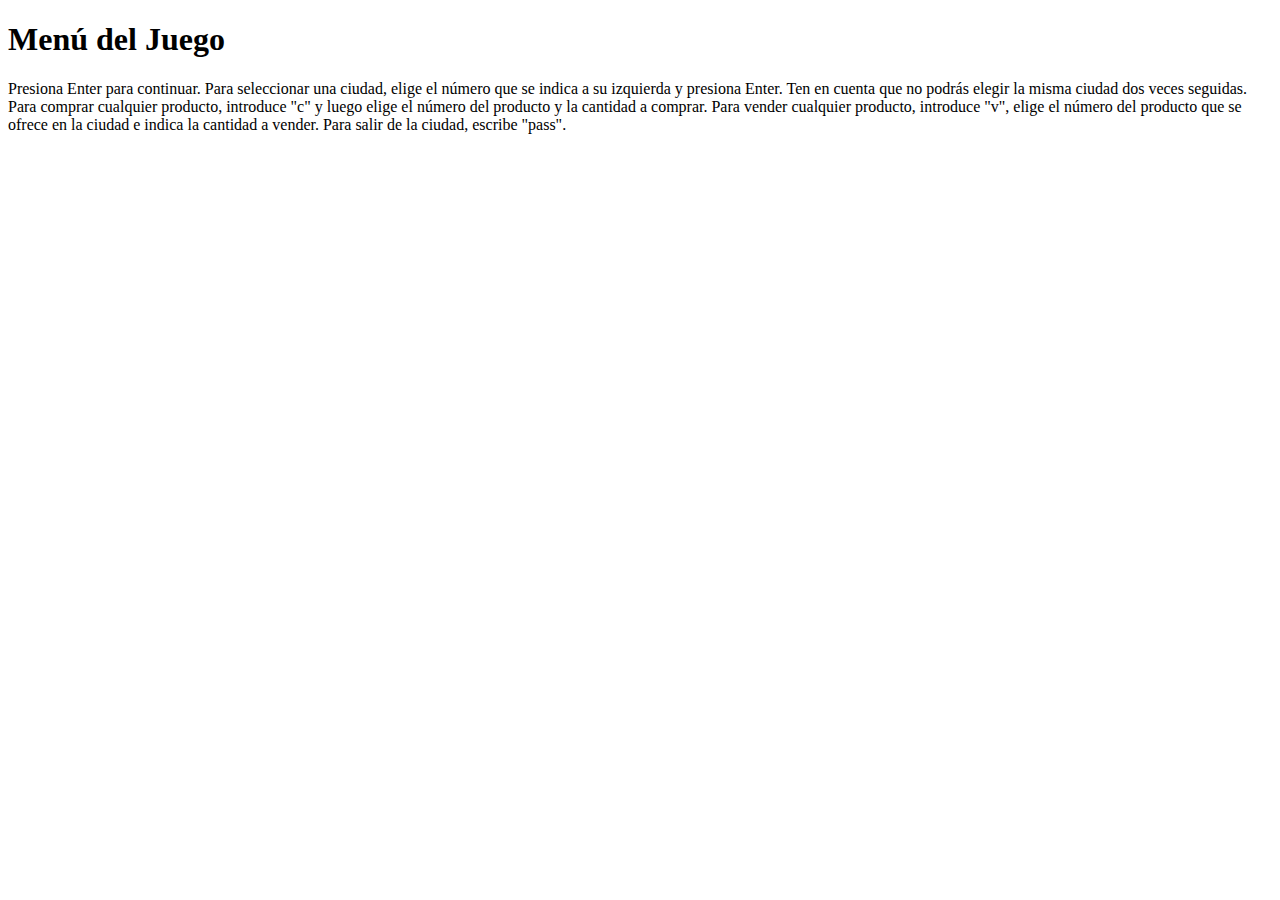
==== templates/index.html @ 99d69e60 "Add files via upload" ====
<!DOCTYPE html>
<html lang="es">
<head>
    <meta charset="UTF-8">
    <meta name="viewport" content="width=device-width, initial-scale=1.0">
    <title>Menú</title>
</head>
<body>

    <h1>Menú del Juego</h1>
    <p>Presiona Enter para continuar.
    Para seleccionar una ciudad, elige el número que se indica a su izquierda y presiona Enter. Ten en cuenta que no podrás elegir la misma ciudad dos veces seguidas.
    Para comprar cualquier producto, introduce "c" y luego elige el número del producto y la cantidad a comprar.
    Para vender cualquier producto, introduce "v", elige el número del producto que se ofrece en la ciudad e indica la cantidad a vender.
    Para salir de la ciudad, escribe "pass".</p>

</body>
</html>
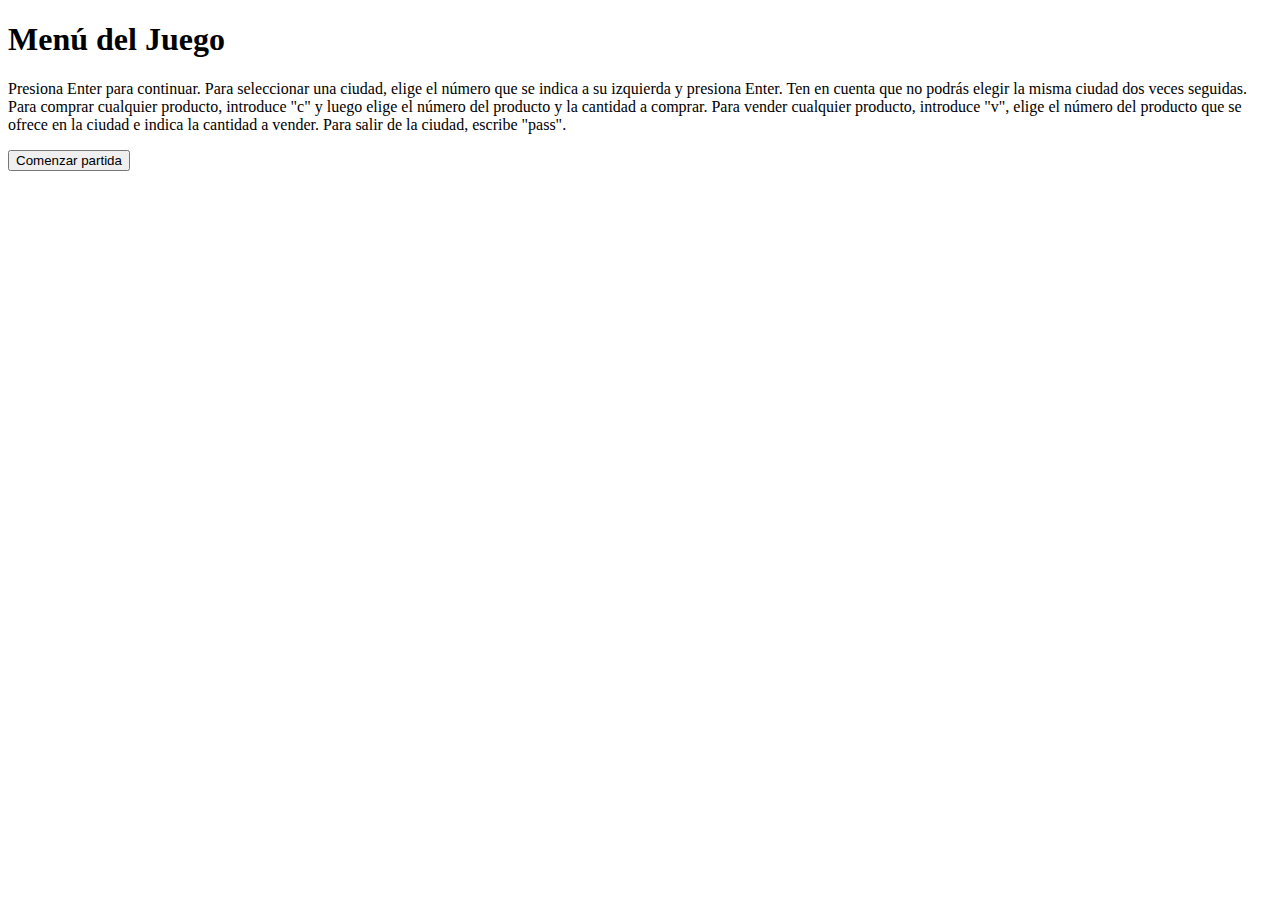
==== commit f6465282: "Add files via upload" ====
--- a/templates/index.html
+++ b/templates/index.html
@@ -13,6 +13,15 @@
     Para comprar cualquier producto, introduce "c" y luego elige el número del producto y la cantidad a comprar.
     Para vender cualquier producto, introduce "v", elige el número del producto que se ofrece en la ciudad e indica la cantidad a vender.
     Para salir de la ciudad, escribe "pass".</p>
+	<button onclick="irACiudades()">Comenzar partida</button>
 
-</body>
+    <script>
+        function irACiudades() {
+            // Obtener la URL actual
+            var urlActual = window.location.href;
+            // Redirigir a la URL actual + /ciudades
+            window.location.href = urlActual + 'ciudades';
+        }
+    </script>
+
 </html>
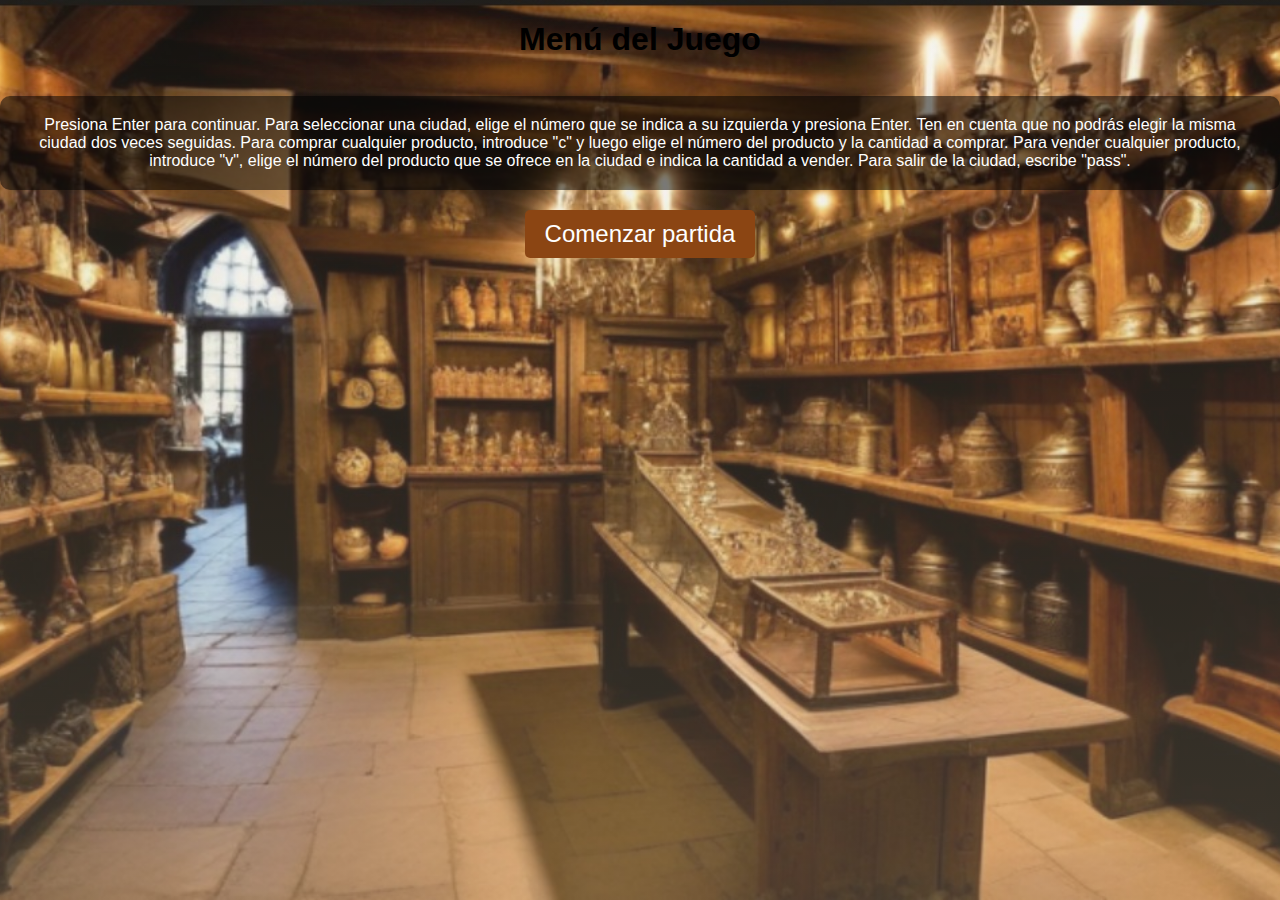
==== commit a9f3185a: "Add files via upload" ====
--- a/templates/index.html
+++ b/templates/index.html
@@ -1,19 +1,28 @@
 <!DOCTYPE html>
 <html lang="es">
+
 <head>
     <meta charset="UTF-8">
     <meta name="viewport" content="width=device-width, initial-scale=1.0">
     <title>Menú</title>
+    <link rel="stylesheet" href="/static/indexCris.css">
+    <link rel="shortcut icon" href="/static/administracion-del-dinero.png">
+
 </head>
+
 <body>
 
-    <h1>Menú del Juego</h1>
-    <p>Presiona Enter para continuar.
-    Para seleccionar una ciudad, elige el número que se indica a su izquierda y presiona Enter. Ten en cuenta que no podrás elegir la misma ciudad dos veces seguidas.
-    Para comprar cualquier producto, introduce "c" y luego elige el número del producto y la cantidad a comprar.
-    Para vender cualquier producto, introduce "v", elige el número del producto que se ofrece en la ciudad e indica la cantidad a vender.
-    Para salir de la ciudad, escribe "pass".</p>
-	<button onclick="irACiudades()">Comenzar partida</button>
+    <div class="container">
+        <h1 class="title">Menú del Juego</h1>
+        <p class="text">Presiona Enter para continuar.
+            Para seleccionar una ciudad, elige el número que se indica a su izquierda y presiona Enter. Ten en cuenta
+            que no podrás elegir la misma ciudad dos veces seguidas.
+            Para comprar cualquier producto, introduce "c" y luego elige el número del producto y la cantidad a comprar.
+            Para vender cualquier producto, introduce "v", elige el número del producto que se ofrece en la ciudad e
+            indica la cantidad a vender.
+            Para salir de la ciudad, escribe "pass".</p>
+        <button class="btn" onclick="irACiudades()">Comenzar partida</button>
+    </div>
 
     <script>
         function irACiudades() {
@@ -24,4 +33,6 @@
         }
     </script>
 
-</html>
+</body>
+
+</html>--- a/static/indexCris.css
+++ b/static/indexCris.css
@@ -0,0 +1,52 @@
+body {
+    margin: 0;
+    padding: 0;
+    font-family: Arial, sans-serif;
+    background:
+        linear-gradient(rgba(195, 176, 145, 0.1), rgba(195, 176, 145, 0.3)),
+        url('store.jpg') center/cover no-repeat;
+    height: 100vh;
+    overflow: hidden;
+    /* Evita la barra de desplazamiento */
+}
+
+.container {
+    display: flex;
+    flex-direction: column;
+    align-items: center;
+    justify-content: center;
+}
+
+.h1 {
+    font-size: 3em;
+    color: #fff;
+    text-align: center;
+    margin-bottom: 20px;
+}
+
+.btn {
+    padding: 10px 20px;
+    font-size: 1.5em;
+    background-color: #8b4513;
+    color: #fff;
+    /* Letras blancas */
+    border: none;
+    border-radius: 5px;
+    cursor: pointer;
+    transition: background-color 0.3s;
+}
+
+.btn:hover {
+    background-color: #654321;
+}
+
+.text {
+    background-color: rgba(0, 0, 0, 0.5);
+    /* Fondo negro claro */
+    color: #fff;
+    /* Letras blancas */
+    padding: 20px;
+    border-radius: 10px;
+    text-align: center;
+    margin-bottom: 20px;
+}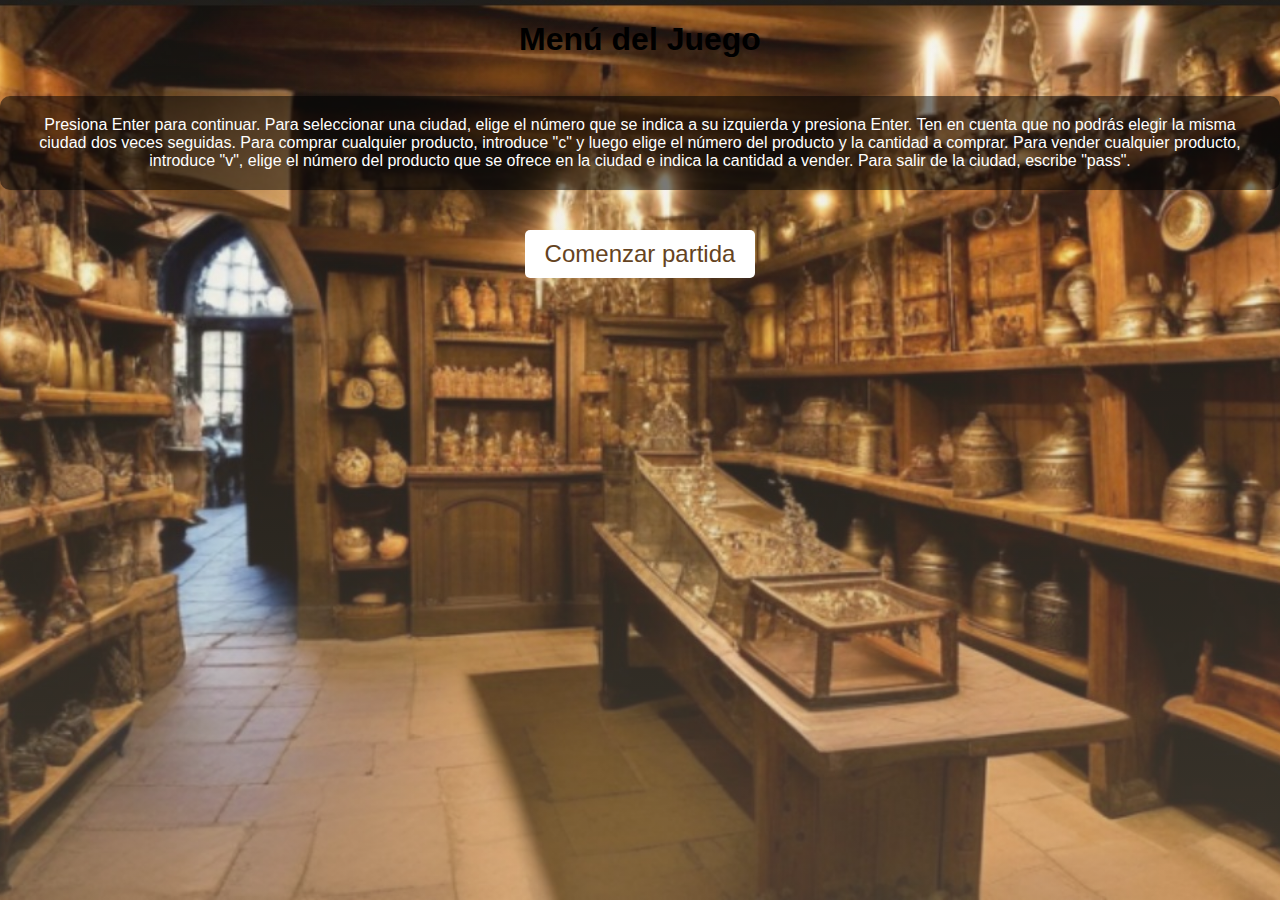
==== commit 2d21eaf4: "Add files via upload" ====
--- a/templates/index.html
+++ b/templates/index.html
@@ -5,7 +5,7 @@
     <meta charset="UTF-8">
     <meta name="viewport" content="width=device-width, initial-scale=1.0">
     <title>Menú</title>
-    <link rel="stylesheet" href="/static/indexCris.css">
+    <link rel="stylesheet" href="/static/index.css">
     <link rel="shortcut icon" href="/static/administracion-del-dinero.png">
 
 </head>
@@ -29,10 +29,10 @@
             // Obtener la URL actual
             var urlActual = window.location.href;
             // Redirigir a la URL actual + /ciudades
-            window.location.href = urlActual + 'ciudades';
+            window.location.href = urlActual.substr(0,21) + '/ciudades';
         }
     </script>
 
 </body>
 
-</html>+</html>
--- a/static/index.css
+++ b/static/index.css
@@ -0,0 +1,53 @@
+body {
+    margin: 0;
+    padding: 0;
+    font-family: Arial, sans-serif;
+    background:
+        linear-gradient(rgba(195, 176, 145, 0.1), rgba(195, 176, 145, 0.3)),
+        url('store.jpg') center/cover no-repeat;
+    height: 100vh;
+    overflow: hidden;
+    /* Evita la barra de desplazamiento */
+}
+
+.container {
+    display: flex;
+    flex-direction: column;
+    align-items: center;
+    justify-content: center;
+}
+
+.h1 {
+    font-size: 6.5em;
+    color: #fff;
+    text-align: center;
+    margin-bottom: 100px;
+}
+
+.btn {
+    margin-top: 20px;
+    padding: 10px 20px;
+    font-size: 1.5em;
+    background-color: #fff;
+    color: #654321;
+    /* Letras blancas */
+    border: none;
+    border-radius: 5px;
+    cursor: pointer;
+    transition: background-color 0.3s;
+}
+
+.btn:hover {
+    background-color: #654321;
+}
+
+.text {
+    background-color: rgba(0, 0, 0, 0.5);
+    /* Fondo negro claro */
+    color: #fff;
+    /* Letras blancas */
+    padding: 20px;
+    border-radius: 10px;
+    text-align: center;
+    margin-bottom: 20px;
+}
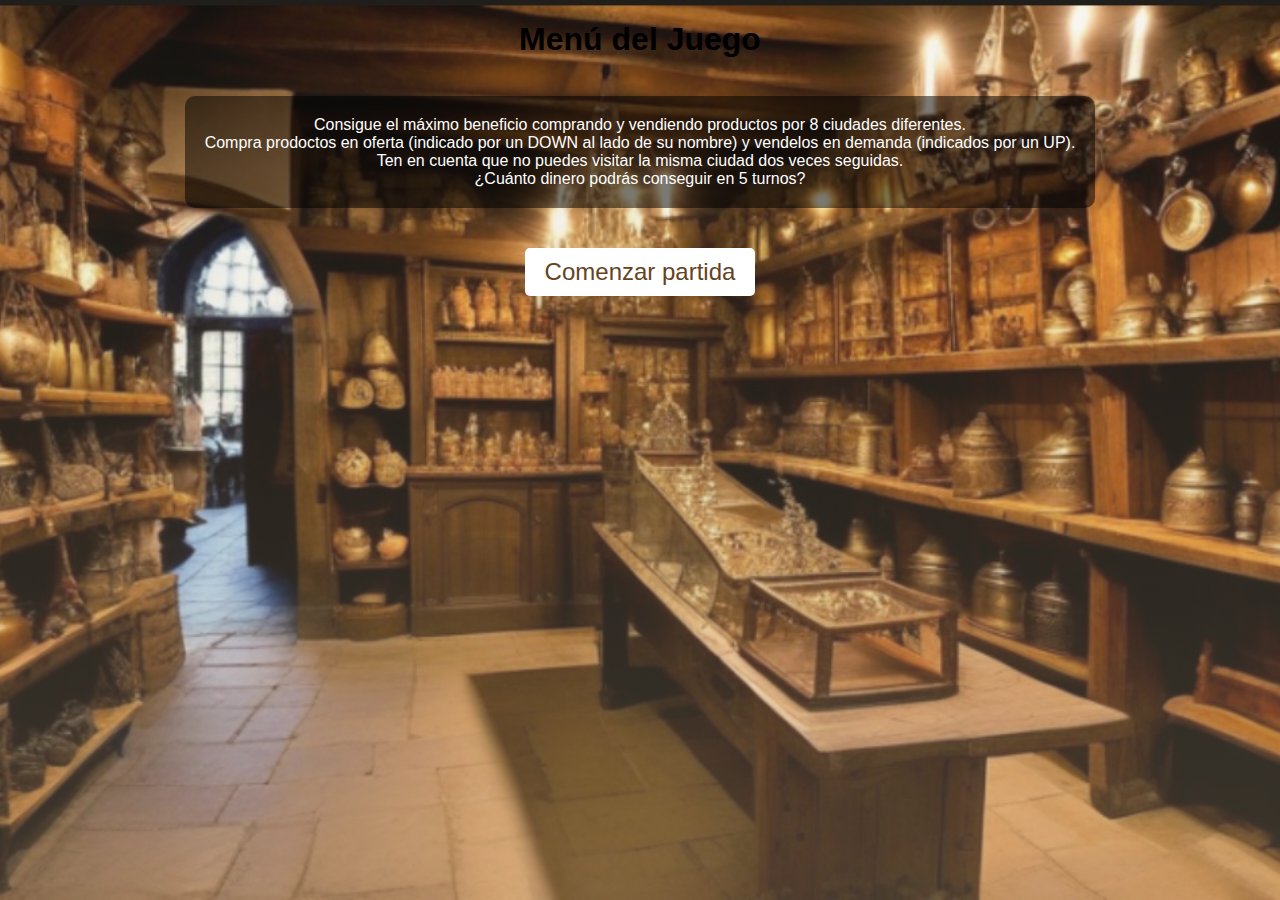
==== commit 0db83665: "Add files via upload" ====
--- a/templates/index.html
+++ b/templates/index.html
@@ -14,13 +14,10 @@
 
     <div class="container">
         <h1 class="title">Menú del Juego</h1>
-        <p class="text">Presiona Enter para continuar.
-            Para seleccionar una ciudad, elige el número que se indica a su izquierda y presiona Enter. Ten en cuenta
-            que no podrás elegir la misma ciudad dos veces seguidas.
-            Para comprar cualquier producto, introduce "c" y luego elige el número del producto y la cantidad a comprar.
-            Para vender cualquier producto, introduce "v", elige el número del producto que se ofrece en la ciudad e
-            indica la cantidad a vender.
-            Para salir de la ciudad, escribe "pass".</p>
+        <p class="text">Consigue el máximo beneficio comprando y vendiendo productos por 8 ciudades diferentes.</br>
+        Compra prodoctos en oferta (indicado por un DOWN al lado de su nombre) y vendelos en demanda (indicados por un UP).</br>
+Ten en cuenta que no puedes visitar la misma ciudad dos veces seguidas.</br>
+¿Cuánto dinero podrás conseguir en 5 turnos?</p>
         <button class="btn" onclick="irACiudades()">Comenzar partida</button>
     </div>
 
